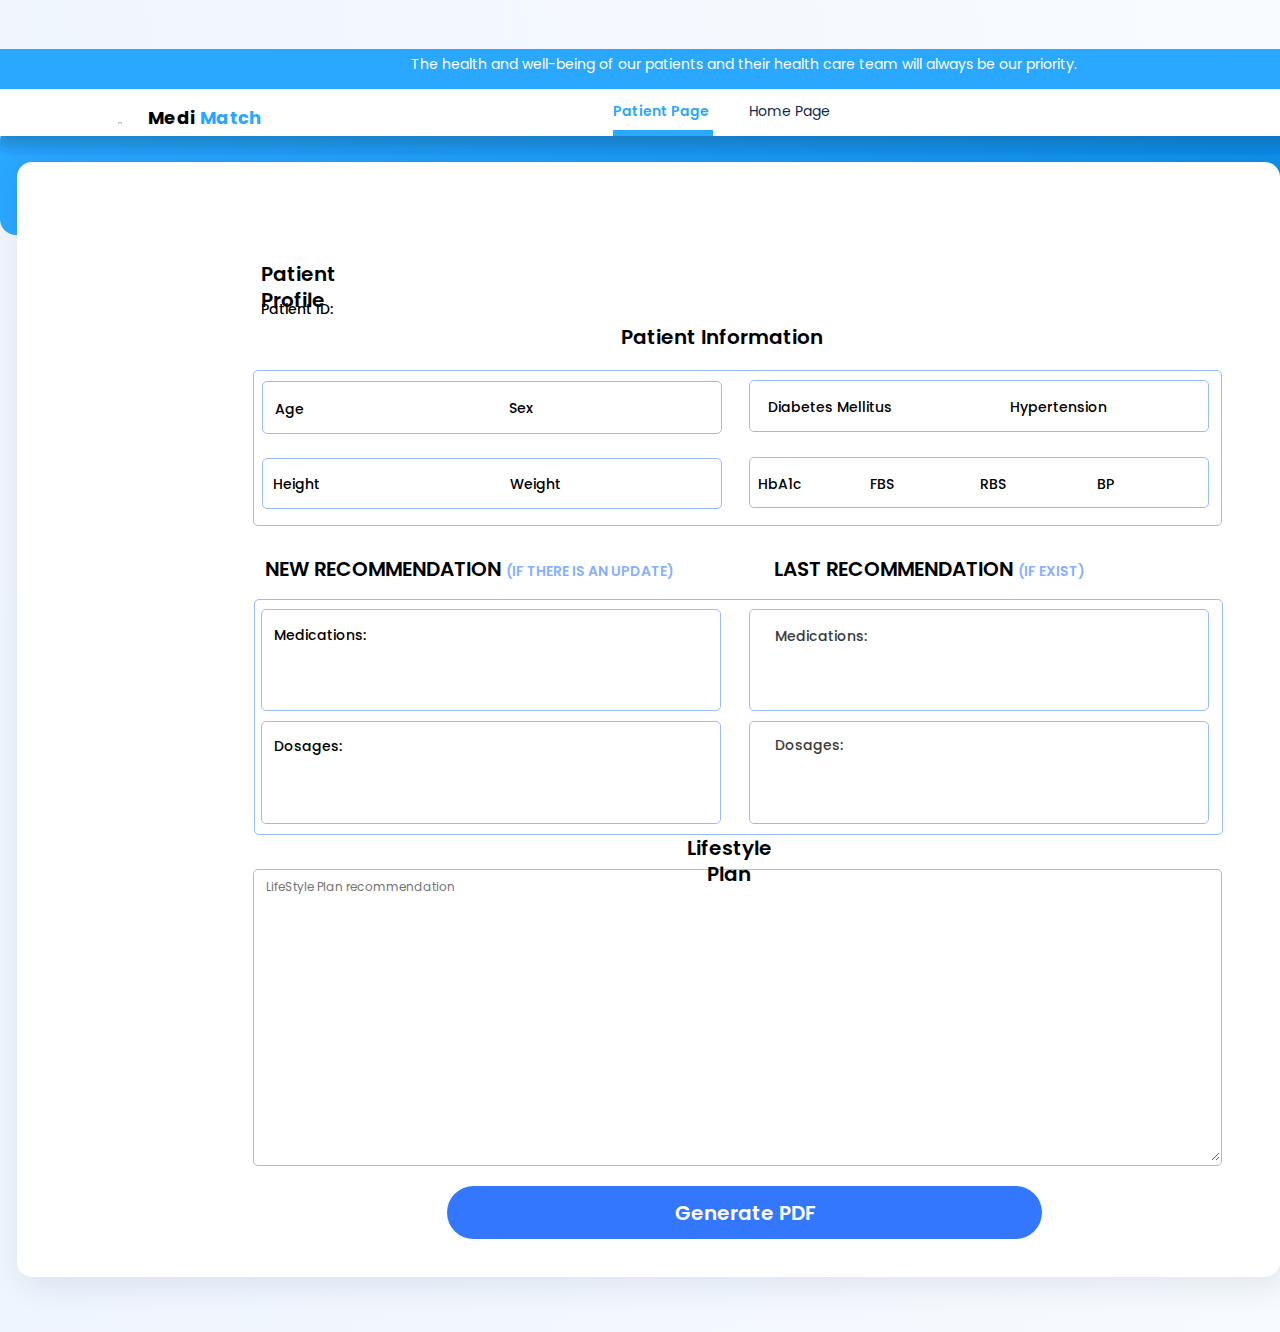
==== PatientPageNew.html @ a814fe33 "Add files via upload" ====
<!DOCTYPE html>
<html>
<head>
  <meta charset="utf-8" />
  <meta name="viewport" content="initial-scale=1, width=device-width" />
  <link rel="stylesheet" href="./global.css" />
  <link rel="stylesheet" href="./PatientPageNew.css" />
  <link rel="stylesheet" href="https://fonts.googleapis.com/css2?family=Poppins:wght@400;500;600;700&display=swap" />
  <link rel="stylesheet" href="https://fonts.googleapis.com/css2?family=Roboto:wght@400&display=swap" />
</head>
<body>
  <div class="patient-page-new">
    <div class="cover-blue-background">
      <div class="cover-blue-background-child"></div>
    </div>
    <header class="navbar">
      <div class="white-navbar-background1"></div>
      <div class="pages-container">
        <div class="nav-link">
          <div class="patient-page">Patient Page</div>
          <div class="home-page" id="homePageText">Home Page</div>
        </div>
      </div>
    </header>
    <div class="logo-medimatch-box-3">
      <img class="logo-box-icon1" alt="" src="img & icon/HealthLogo.svg" />
      <b class="medimatch3">
        <span>Medi</span>
        <span class="match2">Match</span>
      </b>
    </div>
    <div class="header-blue-background">
      <div class="header-text1">
        The health and well-being of our patients and their health care team
        will always be our priority.
      </div>
    </div>
    <div class="blue-line-navbar1"></div>
    <div class="white-background"></div>
    <button class="download-button" id="PDF" onclick="generate_pdf()">
      <div class="download-button-2">
        <div class="download-button-frame">
          <div class="download-button-text">Generate PDF</div>
        </div>
      </div>
    </button>

    <div class="full-content-box">
      <div class="lifestyle-box1">
        <textarea
          class="lifestyle-plan-output"
          placeholder="LifeStyle Plan recommendation"
          id="lifestylePlanOutput"
        ></textarea>
      </div>
      <div class="recommendation-box">
        <div class="dosage-new-recommendation-box">
          <div class="recommendation-box1">
            <div class="last-recommendation-box"></div>
          </div>
          <div class="new-dosage-box">
            <div
              class="dosage-update-output"
              placeholder="Dosage Update"
              id="dosageUpdateOutput"
            ></div>
            <div class="dosage">Dosages:</div>
          </div>
        </div>
        <div class="medication-new-recommendation">
          <div class="new-medication-box">
            <div
              class="medication-update-output"
              placeholder="Medication Update"
              id="medicationUpdateOutput"
            ></div>
            <div class="medication">Medications:</div>
          </div>
        </div>
        <div class="medication-last-frame">
          <div class="medication-last-box">
            <div
              class="latest-medication-output"
              placeholder="Latest Medication"
              id="latestMedicationOutput"
            ></div>
            <div class="medication-last-text">Medications:</div>
          </div>
        </div>
        <div class="dosage-last-frame">
          <div class="dosage-last-box">
            <div
              class="latest-medication-output"
              placeholder="Latest Dosage"
              id="latestDosageOutput"
            ></div>
            <div class="dosage-last-text">Dosages:</div>
          </div>
        </div>
      </div>
      <div class="lifestyle-plan-text">Lifestyle Plan</div>
      <div class="patient-information-text">Patient Information</div>
      <div class="last-recommendation-if-container">
        <span>LAST RECOMMENDATION </span>
        <span class="if-exist">(IF EXIST)</span>
      </div>
      <div class="new-recommendation-if-container">
        <span>NEW RECOMMENDATION </span>
        <span class="if-exist">(IF THERE IS AN UPDATE)</span>
      </div>
      <div class="patient-information-box">
        <div class="height-weight-input-box">
          <div class="height-input">
            <div class="height-output" id="heightOutput"></div>
          </div>
          <div class="weight-input">
            <div class="height-output" id="weightOutput"></div>
          </div>
        </div>
        <div class="height-weight-box">
          <div class="height-text">Height</div>
          <div class="height-text">Weight</div>
        </div>
        <div class="age-sex-box">
          <div class="sex-box">
            <div class="age-input">
              <div class="age-output" id="ageOutput"></div>
            </div>
            <div class="age">Age</div>
            <div class="sex-output" id="sexOutput"></div>
            <div class="sex">Sex</div>
          </div>
        </div>
      </div>
    </div>
    <div class="tests-box">
      <div class="hba1c-text">HbA1c</div>
      <div class="fbs-text">FBS</div>
      <div class="rbs-text">RBS</div>
      <div class="bp-text">BP</div>
      <div class="fbs-output" id="fbsOutput"></div>
      <div class="rbs-output" id="rbsOutput"></div>
      <div class="bp-output" id="bpOutput"></div>
      <div class="hba1c-output" id="hba1cOutput"></div>
    </div>
    <div class="diabetes-hypertension-box">
      <div class="diabetes-mellitus">Diabetes Mellitus</div>
      <div class="hypertension">Hypertension</div>
      <div class="hypertension-output" id="hypertensionOutput"></div>
      <div class="diabetes-output" id="diabetesOutput"></div>
    </div>
    <div class="patient-box">
      <div class="patient-id-6189-container">
        <span class="patient-id">Patient ID: </span>
        <span class="span" id="patientIdOutput"></span>
      </div>
      <div class="patient-profile">Patient Profile</div>
    </div>
  </div>

  <script>
    var homePageText = document.getElementById("homePageText");
    if (homePageText) {
      homePageText.addEventListener("click", function (e) {
        window.location.href = "./index.html";
      });
    }

    async function fetchData() {
      try {
        const patientDataResponse = await fetch("http://localhost:8000/patient_data");
        const patientData = await patientDataResponse.json();
        console.log("Data fetched from Patient Data", patientData);

        document.getElementById("heightOutput").innerText = patientData.height;
        document.getElementById("weightOutput").innerText = patientData.weight;
        document.getElementById("ageOutput").innerText = patientData.age;
        document.getElementById("sexOutput").innerText = patientData.sex ? "Female" : "Male";
        document.getElementById("fbsOutput").innerText = patientData.fbs;
        document.getElementById("rbsOutput").innerText = patientData.rbs;
        document.getElementById("bpOutput").innerText = patientData.bp;
        document.getElementById("hba1cOutput").innerText = patientData.hba1c;
        document.getElementById("hypertensionOutput").innerText = patientData.hypertension ? "True" : "False";
        document.getElementById("diabetesOutput").innerText = patientData.diabetes ? "True" : "False";
        document.getElementById("patientIdOutput").innerText = patientData.patient_id;

        const recommendationParagraphs = patientData.recommendation.map(recommendation => `${recommendation}`).join('\n');
        document.getElementById("lifestylePlanOutput").innerHTML = recommendationParagraphs;

        document.getElementById("latestDosageOutput").innerText = patientData.Latest_Dosage;
        document.getElementById("latestMedicationOutput").innerText = patientData.Latest_Medication;

        const dosageParagraphs = patientData.Updated_Dosage.map(Updated_Dosage => `<p>${Updated_Dosage}</p>`).join(',');
        document.getElementById("dosageUpdateOutput").innerHTML = dosageParagraphs;

        const medicationParagraphs = patientData.Updated_Medication.map(Updated_Medication => `<p>${Updated_Medication}</p>`).join(',');
        document.getElementById("medicationUpdateOutput").innerHTML = medicationParagraphs;


      } catch (error) {
        console.error("Error fetching data:", error);
      }
    }

    function generate_pdf() {
      fetch("http://localhost:8000/generate_pdf_with_text")
        .then(response => {
          if (!response.ok) {
            throw new Error("Network response was not ok");
          }
          return response.blob();
        })
        .then(blob => {
          const PDFUrl = URL.createObjectURL(blob);
          window.open(PDFUrl, "_blank", "toolbar=yes,scrollbars=yes,resizable=yes,top=200,left=600,width=2400,height=1400");
        })
        .catch(error => console.error("Error generating PDF:", error));
    }

    // IIFE to fetch data when the page loads
    (function() {
      fetchData();
    })();
  </script>
</body>
</html>
---- global.css ----
body {
  margin: 0;
  line-height: normal;
}

:root {
  /* fonts */
  --heading-4-14: Poppins;
  --font-roboto: Roboto;

  /* font sizes */
  --heading-4-14-size: 14px;
  --heading-2-20-size: 20px;
  --body-large-semibold-size: 16px;
  --font-size-29xl: 48px;
  --font-size-5xl: 24px;
  --font-size-lg: 18px;
  --font-size-mid: 17px;
  --heading-size: 28px;

  /* Colors */
  --white: #fff;
  --color-cornflowerblue-100: #87afff;
  --primary: #2aa8ff;
  --color-cornflowerblue-200: #2aa7ff;
  --color-black: #000;
  --color-darkslateblue-100: #1b3c74;
  --color-darkslateblue-200: #102851;
  --gray: #abb6c7;
  --foreground-oncolor: #fcfcfd;
  --primary-light: #fbfbfd;
  --foreground-high: #101828;
  --primary-main-color: #3377ff;
  --container-primary: #1570ef;
  --foreground-default: #344054;
  --dark-dark-1: #3a3a3c;
  --color-lavender: #d1e9ff;
  --primary-lighter: #99bbff;
  --foreground-low: #98a2b3;

  /* Gaps */
  --gap-xl: 20px;
  --gap-21xl: 40px;
  --gap-13xl: 32px;
  --gap-5xl: 24px;
  --gap-xs: 12px;

  /* Paddings */
  --padding-51xl: 70px;
  --padding-29xl: 48px;
  --padding-53xl: 72px;
  --padding-base: 16px;
  --padding-mid: 17px;
  --padding-3xs: 10px;

  /* Border radiuses */
  --br-5xs: 8px;
  --br-231xl: 250px;
  --br-9xs: 4px;
  --br-8xs: 5px;
  --br-3xs: 10px;
  --br-xl: 20px;
  --br-mini: 15px;
  --br-base: 16px;

  /* Effects */
  --shadow-1: 6px 6px 35px rgba(16, 40, 81, 0.11);
  --shadows: 0px 4px 4px rgba(153, 187, 255, 0.25);
}
---- PatientPageNew.css ----
.cover-blue-background-child {
  width: 62.1px;
  position: relative;
  border-radius: 25px;
  background-color: rgba(255, 255, 255, 0.4);
  height: 29.7px;
  transform: rotate(-25.7deg);
  opacity: 0.5;
}
.cover-blue-background {
  position: absolute;
  top: 125px;
  left: 0;
  border-radius: var(--br-base);
  background: linear-gradient(91.75deg, #2aa7ff, #0c8ce6);
  width: 1440px;
  height: 110px;
  overflow: hidden;
  display: flex;
  flex-direction: column;
  align-items: flex-start;
  justify-content: flex-end;
  padding: 0 0 0 var(--padding-mid);
  box-sizing: border-box;
}
.white-navbar-background1 {
  position: absolute;
  top: 0;
  left: 0;
  box-shadow: 0 9px 12px rgba(32, 74, 105, 0.07);
  background-color: var(--white);
  width: 1440px;
  height: 54px;
}
.patient-page {
  position: relative;
  font-weight: 600;
}
.home-page {
  position: relative;
  color: var(--color-darkslateblue-200);
  cursor: pointer;
}
.nav-link,
.pages-container {
  display: flex;
  flex-direction: row;
  align-items: center;
}
.nav-link {
  justify-content: flex-start;
  gap: var(--gap-21xl);
}
.pages-container {
  position: absolute;
  top: 15px;
  right: 610px;
  background-color: var(--white);
  width: 221px;
  height: 29.1px;
  justify-content: flex-end;
}
.navbar {
  position: absolute;
  top: 82px;
  left: 0;
  box-shadow: 0 9px 12px rgba(32, 74, 105, 0.07),
    0 9px 12px rgba(32, 74, 105, 0.07), 0 9px 12px rgba(32, 74, 105, 0.07),
    0 9px 12px rgba(32, 74, 105, 0.07);
  background: linear-gradient(#fff, #fff), linear-gradient(#fff, #fff),
    linear-gradient(#fff, #fff), #fff;
  width: 1440px;
  height: 54px;
  text-align: left;
  font-size: var(--heading-4-14-size);
  color: var(--color-cornflowerblue-200);
  font-family: var(--heading-4-14);
}
.logo-box-icon1 {
  position: absolute;
  height: 30%;
  width: 15.94%;
  top: 39.66%;
  right: 76.32%;
  bottom: 30.34%;
  left: 7.74%;
  max-width: 100%;
  overflow: hidden;
  max-height: 100%;
}
.match2 {
  color: var(--color-cornflowerblue-200);
}
.medimatch3 {
  position: absolute;
  height: 100%;
  width: 81.03%;
  top: 0;
  left: 27.1%;
  letter-spacing: 0.02em;
  line-height: 68px;
  display: inline-block;
}
.logo-medimatch-box-3 {
  position: absolute;
  top: 84px;
  left: 106px;
  width: 155px;
  height: 58px;
  font-size: var(--font-size-lg);
}
.header-text1 {
  position: absolute;
  top: 5px;
  left: 411px;
}
.blue-line-navbar1,
.header-blue-background {
  position: absolute;
  background-color: var(--color-cornflowerblue-200);
}
.header-blue-background {
  top: 49px;
  left: 0;
  width: 1440px;
  height: 40px;
  color: var(--white);
}
.blue-line-navbar1 {
  top: 130px;
  left: 613px;
  width: 100px;
  height: 6px;
}
.white-background {
  position: absolute;
  top: 162px;
  left: calc(50% - 623px);
  box-shadow: var(--shadow-1);
  border-radius: var(--br-mini);
  background-color: var(--white);
  width: 1263px;
  height: 1115px;
}
.light-background-box {
  position: absolute;
  top: 188px;
  left: 151px;
  border-radius: var(--br-3xs);
  width: 1137px;
  height: 963px;
}
.download-button-text {
  position: relative;
  font-size: var(--heading-2-20-size);
  line-height: 130%;
  font-weight: 600;
  font-family: var(--heading-4-14);
  color: var(--white);
  text-align: center;
}
.download-button-frame {
  align-self: stretch;
  height: 53px;
  display: flex;
  flex-direction: row;
  align-items: center;
  justify-content: center;
  padding: var(--padding-3xs);
  box-sizing: border-box;
}
.download-button,
.download-button-2 {
  width: 595px;
  display: flex;
  flex-direction: column;
  align-items: center;
  justify-content: center;
}
.download-button-2 {
  border-radius: 75px;
  background-color: var(--primary-main-color);
}
.download-button {
  cursor: pointer;
  border: 0;
  padding: 0;
  background-color: transparent;
  position: absolute;
  top: 1186px;
  left: 447px;

}
.blue-line-icon {
  position: absolute;
  top: 1075px;
  left: 253px;
  max-height: 100%;
  width: 969px;
}
.for-diabetes-management {
  margin: 0;
}
.lifestyle-plan-output {
  border: 0;
  background-color: transparent;
  font-family: var(--heading-4-14);
  font-size: 12px;
  outline: 0;
  position: absolute;
  top: 7px;
  left: 10px;
  line-height: 130%;
  color: var(--color-black);
  text-align: left;
  display: inline-block;
  width: 952px;
  height: 280px;
}
.lifestyle-box1 {
  position: absolute;
  top: 545px;
  left: 0;
  border-radius: var(--br-8xs);
  border: 1px solid var(--primary-lighter);
  box-sizing: border-box;
  width: 969px;
  height: 297px;
}
.last-recommendation-box {
  position: absolute;
  top: 11.2px;
  left: 496px;
  width: 460px;
  height: 114.6px;
}
.recommendation-box1 {
  position: absolute;
  top: -123.5px;
  left: -8px;
  border-radius: var(--br-8xs);
  border: 1px solid var(--primary-lighter);
  box-sizing: border-box;
  width: 969px;
  height: 235.8px;
}
.dosage,
.dosage-update-output {
  position: absolute;
  line-height: 130%;
  font-weight: 500;
  display: inline-block;
  height: 19.2px;
}
.dosage-update-output {
  border: 0;
  background-color: transparent;
  font-family: var(--heading-4-14);
  font-size: var(--heading-4-14-size);
  outline: 0;
  top: 0;
  left: 139px;
  color: var(--primary-main-color);
  text-align: left;
  width: 110px;
  opacity: 0.6;
}
.dosage {
  top: 1.1px;
  left: 0;
  width: 54px;
}
.new-dosage-box {
  position: absolute;
  top: 13.8px;
  left: 12px;
  width: 279px;
  height: 20.3px;
}
.dosage-new-recommendation-box {
  position: absolute;
  top: 112.3px;
  left: 0;
  border-radius: var(--br-8xs);
  border: 1px solid var(--primary-lighter);
  box-sizing: border-box;
  width: 460px;
  height: 102.3px;
}
.medication,
.medication-update-output {
  position: absolute;
  line-height: 130%;
  font-weight: 500;
  display: inline-block;
  height: 19.2px;
}
.medication-update-output {
  border: 0;
  background-color: transparent;
  font-family: var(--heading-4-14);
  font-size: var(--heading-4-14-size);
  outline: 0;
  top: 0;
  left: 131px;
  color: var(--primary-main-color);
  text-align: left;
  width: 325px;
  opacity: 0.6;
}
.medication {
  top: 1.1px;
  left: 0;
  width: 79px;
}
.new-medication-box {
  position: absolute;
  top: 15.3px;
  left: 12px;
  width: 304px;
  height: 20.3px;
}
.medication-new-recommendation {
  position: absolute;
  top: 0;
  left: 0;
  border-radius: var(--br-8xs);
  border: 1px solid var(--primary-lighter);
  box-sizing: border-box;
  width: 460px;
  height: 102.3px;
}
.latest-medication-output,
.medication-last-text {
  position: absolute;
  top: 0;
  line-height: 130%;
  font-weight: 500;
  display: inline-block;
  height: 19.2px;
}
.latest-medication-output {
  border: 0;
  background-color: transparent;
  font-family: var(--heading-4-14);
  font-size: var(--heading-4-14-size);
  outline: 0;
  left: 131px;
  color: var(--primary-main-color);
  text-align: left;
  width: 325px;
  opacity: 0.6;
}
.medication-last-text {
  left: 0;
  width: 79px;
}
.medication-last-box {
  position: absolute;
  top: 17.4px;
  left: 25px;
  width: 306px;
  height: 19.2px;
}
.medication-last-frame {
  position: absolute;
  top: 0;
  left: 488px;
  border-radius: var(--br-8xs);
  border: 1px solid var(--primary-lighter);
  box-sizing: border-box;
  width: 460px;
  height: 102.3px;
  color: var(--dark-dark-1);
}
.dosage-last-text {
  position: absolute;
  top: 0;
  left: 0;
  line-height: 130%;
  font-weight: 500;
  display: inline-block;
  width: 55.5px;
  height: 19.2px;
}
.dosage-last-box {
  position: absolute;
  top: 13.8px;
  left: 25px;
  width: 306px;
  height: 19.2px;
}
.dosage-last-frame {
  position: absolute;
  top: 112.3px;
  left: 488px;
  border-radius: var(--br-8xs);
  border: 1px solid var(--primary-lighter);
  box-sizing: border-box;
  width: 460px;
  height: 102.3px;
  color: var(--dark-dark-1);
}
.recommendation-box {
  position: absolute;
  top: 285px;
  left: 8px;
  width: 948px;
  height: 114.6px;
  font-size: var(--heading-4-14-size);
}
.lifestyle-plan-text,
.patient-information-text {
  position: absolute;
  top: 510.6px;
  left: 410px;
  line-height: 130%;
  font-weight: 600;
  text-align: center;
  display: inline-block;
  width: 132px;
  height: 27.8px;
}
.patient-information-text {
  top: 0;
  left: 360px;
  width: 217px;
  height: 28.6px;
}
.if-exist {
  font-size: var(--heading-4-14-size);
  color: var(--color-cornflowerblue-100);
}
.height-output,
.last-recommendation-if-container,
.new-recommendation-if-container {
  position: absolute;
  top: 231.9px;
  left: 521px;
  line-height: 130%;
  font-weight: 600;
  display: inline-block;
  width: 315px; 
  height: 27.8px;
}
.height-output,
.new-recommendation-if-container {
  left: 12px;
  width: 415px;
}
.height-output {
  height: 94.5%;
  width: 83.52%;
  top: 0;
  left: 0;
  font-weight: 500;
  opacity: 0.6;
}
.height-input,
.weight-input {
  position: absolute;
  top: 1px;
  left: 0;
  width: 88px;
  height: 20px;
}
.weight-input {
  top: 0;
  left: 234px;
}
.height-weight-input-box {
  position: absolute;
  top: 105px;
  left: 113px;
  width: 322px;
  height: 21px;
}
.height-text {
  position: relative;
  line-height: 130%;
  font-weight: 500;
}
.height-weight-box {
  position: absolute;
  top: 87.2px;
  left: 8px;
  border-radius: var(--br-8xs);
  border: 1px solid var(--primary-lighter);
  box-sizing: border-box;
  width: 460px;
  height: 51.2px;
  display: flex;
  flex-direction: row;
  align-items: center;
  justify-content: flex-start;
  padding: var(--padding-mid) var(--padding-3xs);
  gap: 190px;
  color: var(--color-black);
}
.age-output {
  position: absolute;
  height: 94.85%;
  width: 83.56%;
  top: 0;
  left: 0;
  line-height: 130%;
  font-weight: 500;
  display: inline-block;
  opacity: 0.6;
}
.age-input {
  position: absolute;
  top: 0.4px;
  left: 93px;
  width: 73px;
  height: 19.4px;
}
.age,
.sex-output {
  line-height: 130%;
  font-weight: 500;
}
.age {
  position: absolute;
  top: 0.4px;
  left: 0;
  color: var(--color-black);
  display: inline-block;
  width: 28px;
  height: 18.4px;
}
.sex-output {
  top: 0;
  left: 328px;
  opacity: 0.6;
}
.sex,
.sex-box,
.sex-output {
  position: absolute;
}
.sex {
  top: 0;
  left: 234px;
  line-height: 130%;
  font-weight: 500;
  color: var(--color-black);
  text-align: center;
}
.sex-box {
  top: 17px;
  left: 12px;
  width: 381px;
  height: 19.8px;
}
.age-sex-box,
.patient-information-box {
  position: absolute;
  top: 10.2px;
  left: 8px;
  border-radius: var(--br-8xs);
  border: 1px solid var(--primary-lighter);
  box-sizing: border-box;
  width: 460px;
  height: 53.1px;
}
.patient-information-box {
  top: 46px;
  left: 0;
  width: 969px;
  height: 156.3px;
  font-size: var(--heading-4-14-size);
  color: var(--primary-main-color);
}
.full-content-box {
  position: absolute;
  top: 324px;
  left: 253px;
  width: 969px;
  height: 742px;
  font-size: var(--heading-2-20-size);
}
.fbs-text,
.hba1c-text {
  position: absolute;
  top: 16.8px;
  left: 18px;
  line-height: 130%;
  font-weight: 500;
}
.fbs-text {
  left: 145px;
}
.fbs-output,
.rbs-output,
.bp-output {
  transform: translateX(-15px);
}
.hba1c-output{
  transform: translateX(-30px);
}
.hba1c-text{
  transform: translateX(-10px);
}
.fbs-text,
.rbs-text,
.bp-text {
  transform: translateX(-25px);
}
.bp-output,
.bp-text,
.fbs-output,
.hba1c-output,
.rbs-output,
.rbs-text {
  position: absolute;
  top: 16.8px;
  left: 255px;
  line-height: 130%;
  font-weight: 500;
}
.bp-output,
.bp-text,
.fbs-output,
.hba1c-output,
.rbs-output {
  left: 372px;
}
.bp-output,
.fbs-output,
.hba1c-output,
.rbs-output {
  left: 174px;
  color: var(--primary-lighter);
}
.bp-output,
.hba1c-output,
.rbs-output {
  left: 288px;
}
.bp-output,
.hba1c-output {
  left: 397px;
}
.hba1c-output {
  left: 83px;
}
.tests-box {
  position: absolute;
  top: 457.2px;
  left: 749px;
  border-radius: var(--br-8xs);
  border: 1px solid var(--primary-lighter);
  box-sizing: border-box;
  width: 460px;
  height: 51.2px;
}
.diabetes-mellitus {
  left: 18px;
}
.diabetes-mellitus,
.diabetes-output,
.hypertension,
.hypertension-output {
  position: absolute;
  top: 17px;
  line-height: 130%;
  font-weight: 500;
}
.hypertension {
  left: 260px;
}
.diabetes-output,
.hypertension-output {
  color: var(--primary-lighter);
}
.hypertension-output {
  border: 0;
  background-color: transparent;
  font-family: var(--heading-4-14);
  font-size: var(--heading-4-14-size);
  outline: 0;
  left: 398px;
  text-align: left;
}
.diabetes-output {
  left: 177px;
}
.diabetes-hypertension-box {
  position: absolute;
  top: 380.2px;
  left: 749px;
  border-radius: var(--br-8xs);
  border: 1px solid var(--primary-lighter);
  box-sizing: border-box;
  width: 460px;
  height: 52px;
}
.patient-id {
  white-space: pre-wrap;
}
.span {
  color: var(--primary-lighter);
}
.patient-id-6189-container,
.patient-profile {
  position: absolute;
  top: 39px;
  left: 0;
  line-height: 130%;
  font-weight: 500;
}
.patient-profile {
  top: 0;
  font-size: var(--heading-2-20-size);
  font-weight: 600;
}
.patient-box {
  position: absolute;
  top: 261px;
  left: 261px;
  width: 141px;
  height: 57px;
}
.patient-page-new {
  width: 100%;
  position: relative;
  background: linear-gradient(81deg, #eff5fe, rgba(241, 247, 255, 0.47));
  height: 1332px;
  overflow: hidden;
  text-align: left;
  font-size: var(--heading-4-14-size);
  color: var(--color-black);
  font-family: var(--heading-4-14);
}
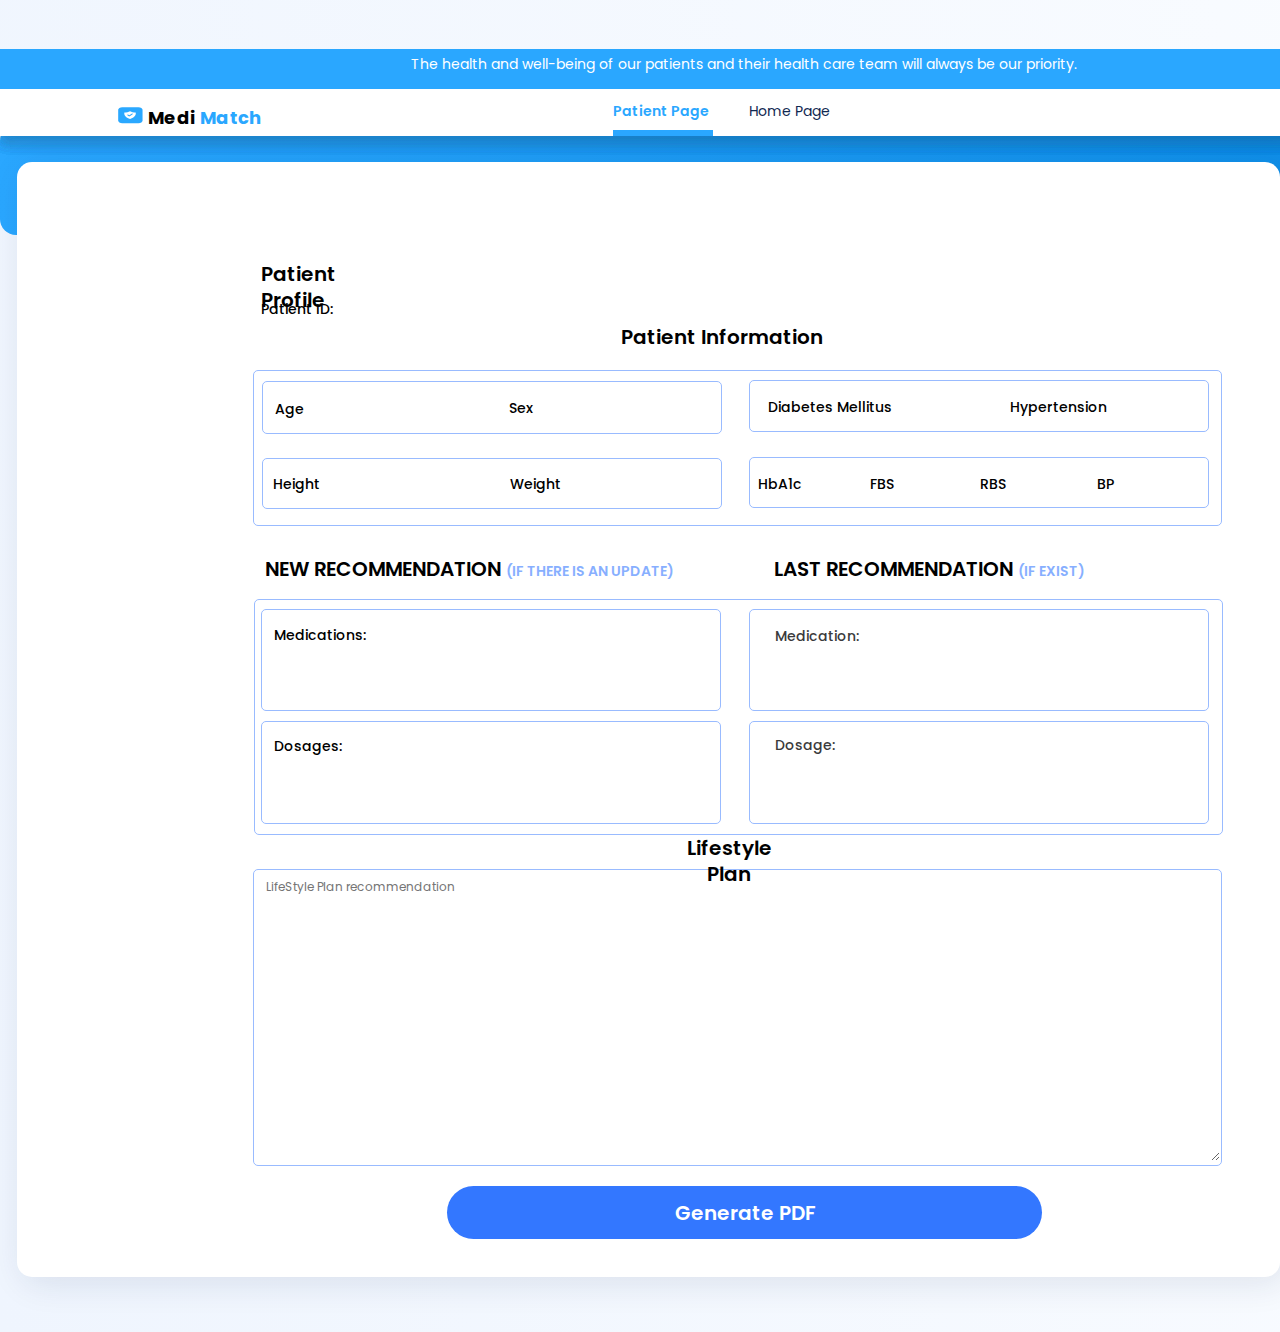
==== commit d61f1c69: "Add files via upload" ====
--- a/PatientPageNew.html
+++ b/PatientPageNew.html
@@ -84,7 +84,7 @@
               placeholder="Latest Medication"
               id="latestMedicationOutput"
             ></div>
-            <div class="medication-last-text">Medications:</div>
+            <div class="medication-last-text">Medication:</div>
           </div>
         </div>
         <div class="dosage-last-frame">
@@ -94,7 +94,7 @@
               placeholder="Latest Dosage"
               id="latestDosageOutput"
             ></div>
-            <div class="dosage-last-text">Dosages:</div>
+            <div class="dosage-last-text">Dosage:</div>
           </div>
         </div>
       </div>
@@ -172,8 +172,8 @@
         const patientData = await patientDataResponse.json();
         console.log("Data fetched from Patient Data", patientData);
 
-        document.getElementById("heightOutput").innerText = patientData.height;
-        document.getElementById("weightOutput").innerText = patientData.weight;
+        document.getElementById("heightOutput").innerText = (patientData.height * 2.54).toFixed(1);
+        document.getElementById("weightOutput").innerText = (patientData.weight * 0.4).toFixed(1);
         document.getElementById("ageOutput").innerText = patientData.age;
         document.getElementById("sexOutput").innerText = patientData.sex ? "Female" : "Male";
         document.getElementById("fbsOutput").innerText = patientData.fbs;
@@ -190,12 +190,11 @@
         document.getElementById("latestDosageOutput").innerText = patientData.Latest_Dosage;
         document.getElementById("latestMedicationOutput").innerText = patientData.Latest_Medication;
 
-        const dosageParagraphs = patientData.Updated_Dosage.map(Updated_Dosage => `<p>${Updated_Dosage}</p>`).join(',');
-        document.getElementById("dosageUpdateOutput").innerHTML = dosageParagraphs;
-
-        const medicationParagraphs = patientData.Updated_Medication.map(Updated_Medication => `<p>${Updated_Medication}</p>`).join(',');
-        document.getElementById("medicationUpdateOutput").innerHTML = medicationParagraphs;
-
+        const dosageUpdateParagraphs = patientData.Updated_Dosage.map(dosage => `${dosage}`).join('<br>');
+        document.getElementById("dosageUpdateOutput").innerHTML = dosageUpdateParagraphs;
+
+        const medicationUpdateParagraphs = patientData.Updated_Medication.map(medication => `${medication}`).join('<br>');
+        document.getElementById("medicationUpdateOutput").innerHTML = medicationUpdateParagraphs;
 
       } catch (error) {
         console.error("Error fetching data:", error);
--- a/PatientPageNew.css
+++ b/PatientPageNew.css
@@ -250,7 +250,7 @@
   line-height: 130%;
   font-weight: 500;
   display: inline-block;
-  height: 19.2px;
+  height: 69.2px;
 }
 .dosage-update-output {
   border: 0;
@@ -262,7 +262,7 @@
   left: 139px;
   color: var(--primary-main-color);
   text-align: left;
-  width: 110px;
+  width: 260px;
   opacity: 0.6;
 }
 .dosage {
@@ -293,7 +293,7 @@
   line-height: 130%;
   font-weight: 500;
   display: inline-block;
-  height: 19.2px;
+  height: 69.2px;
 }
 .medication-update-output {
   border: 0;
@@ -337,7 +337,7 @@
   line-height: 130%;
   font-weight: 500;
   display: inline-block;
-  height: 19.2px;
+  height: 69.2px;
 }
 .latest-medication-output {
   border: 0;
@@ -381,7 +381,7 @@
   font-weight: 500;
   display: inline-block;
   width: 55.5px;
-  height: 19.2px;
+  height: 69.2px;
 }
 .dosage-last-box {
   position: absolute;
